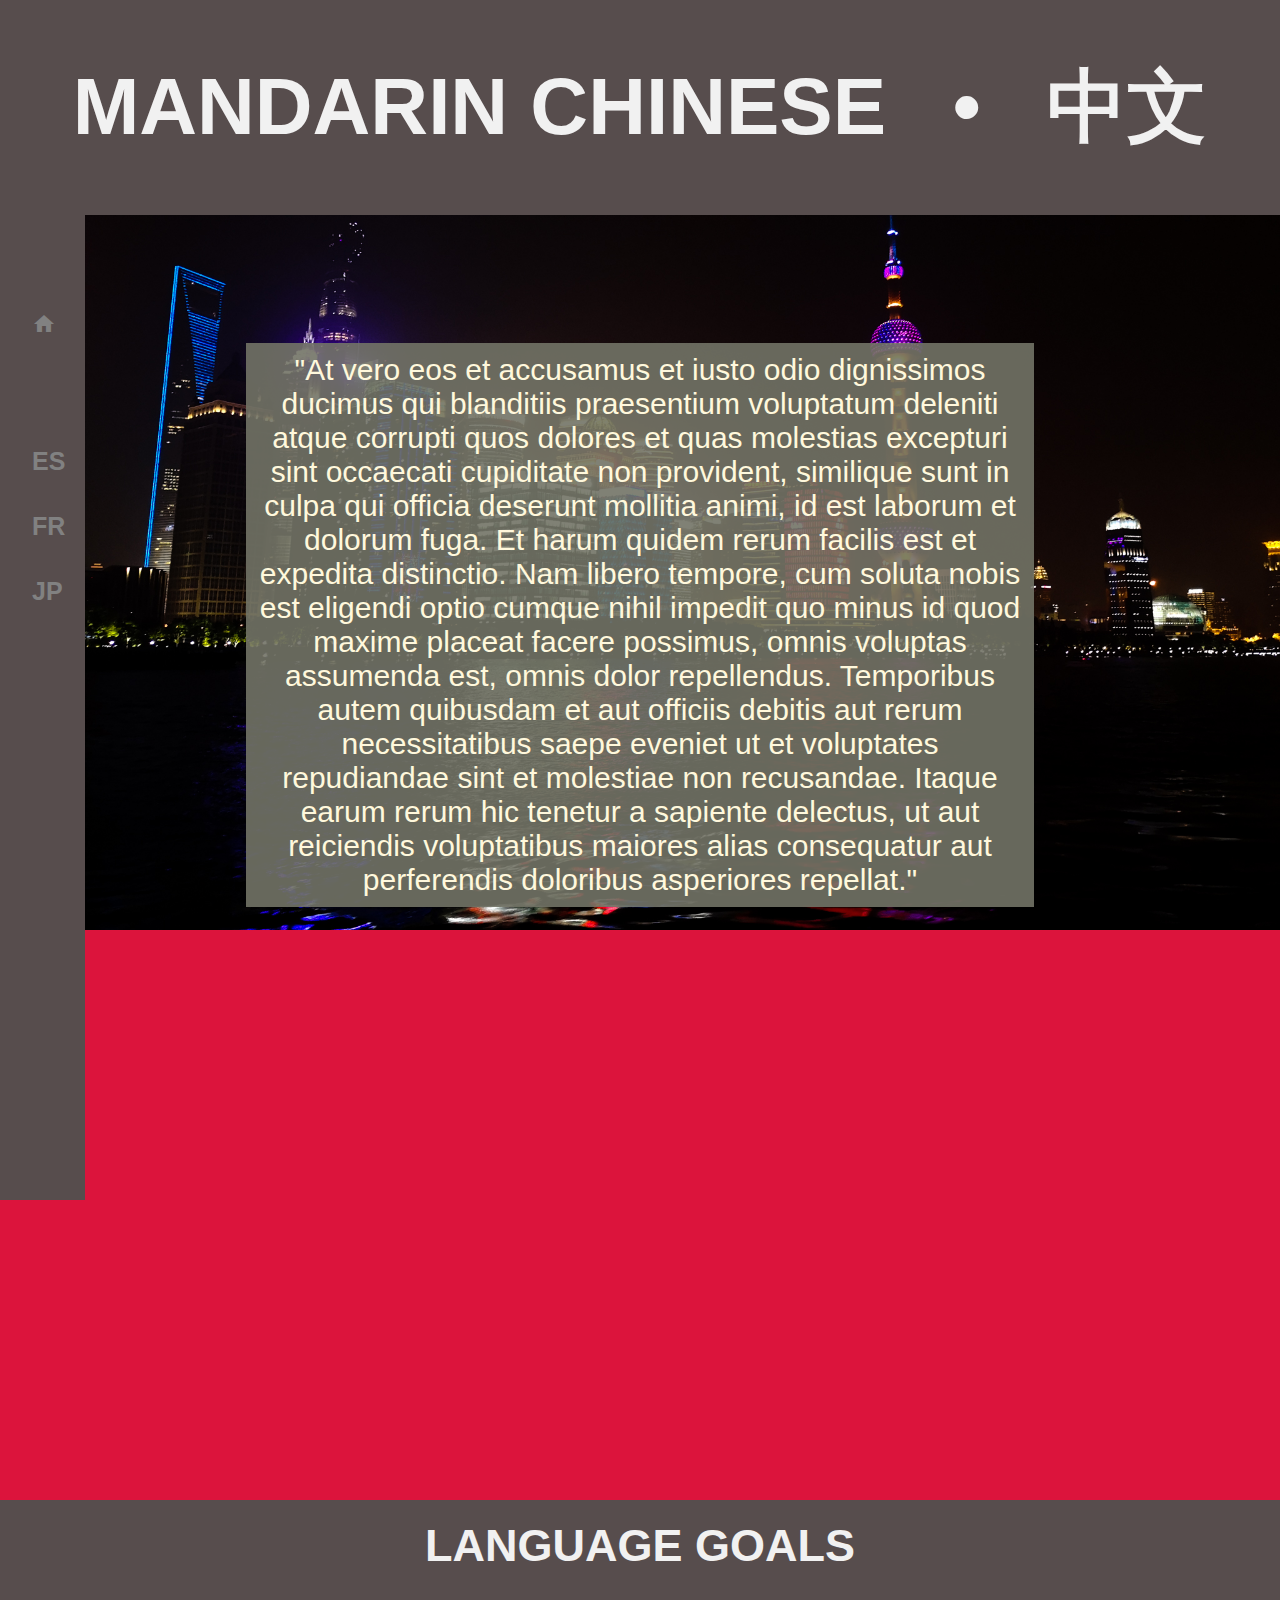
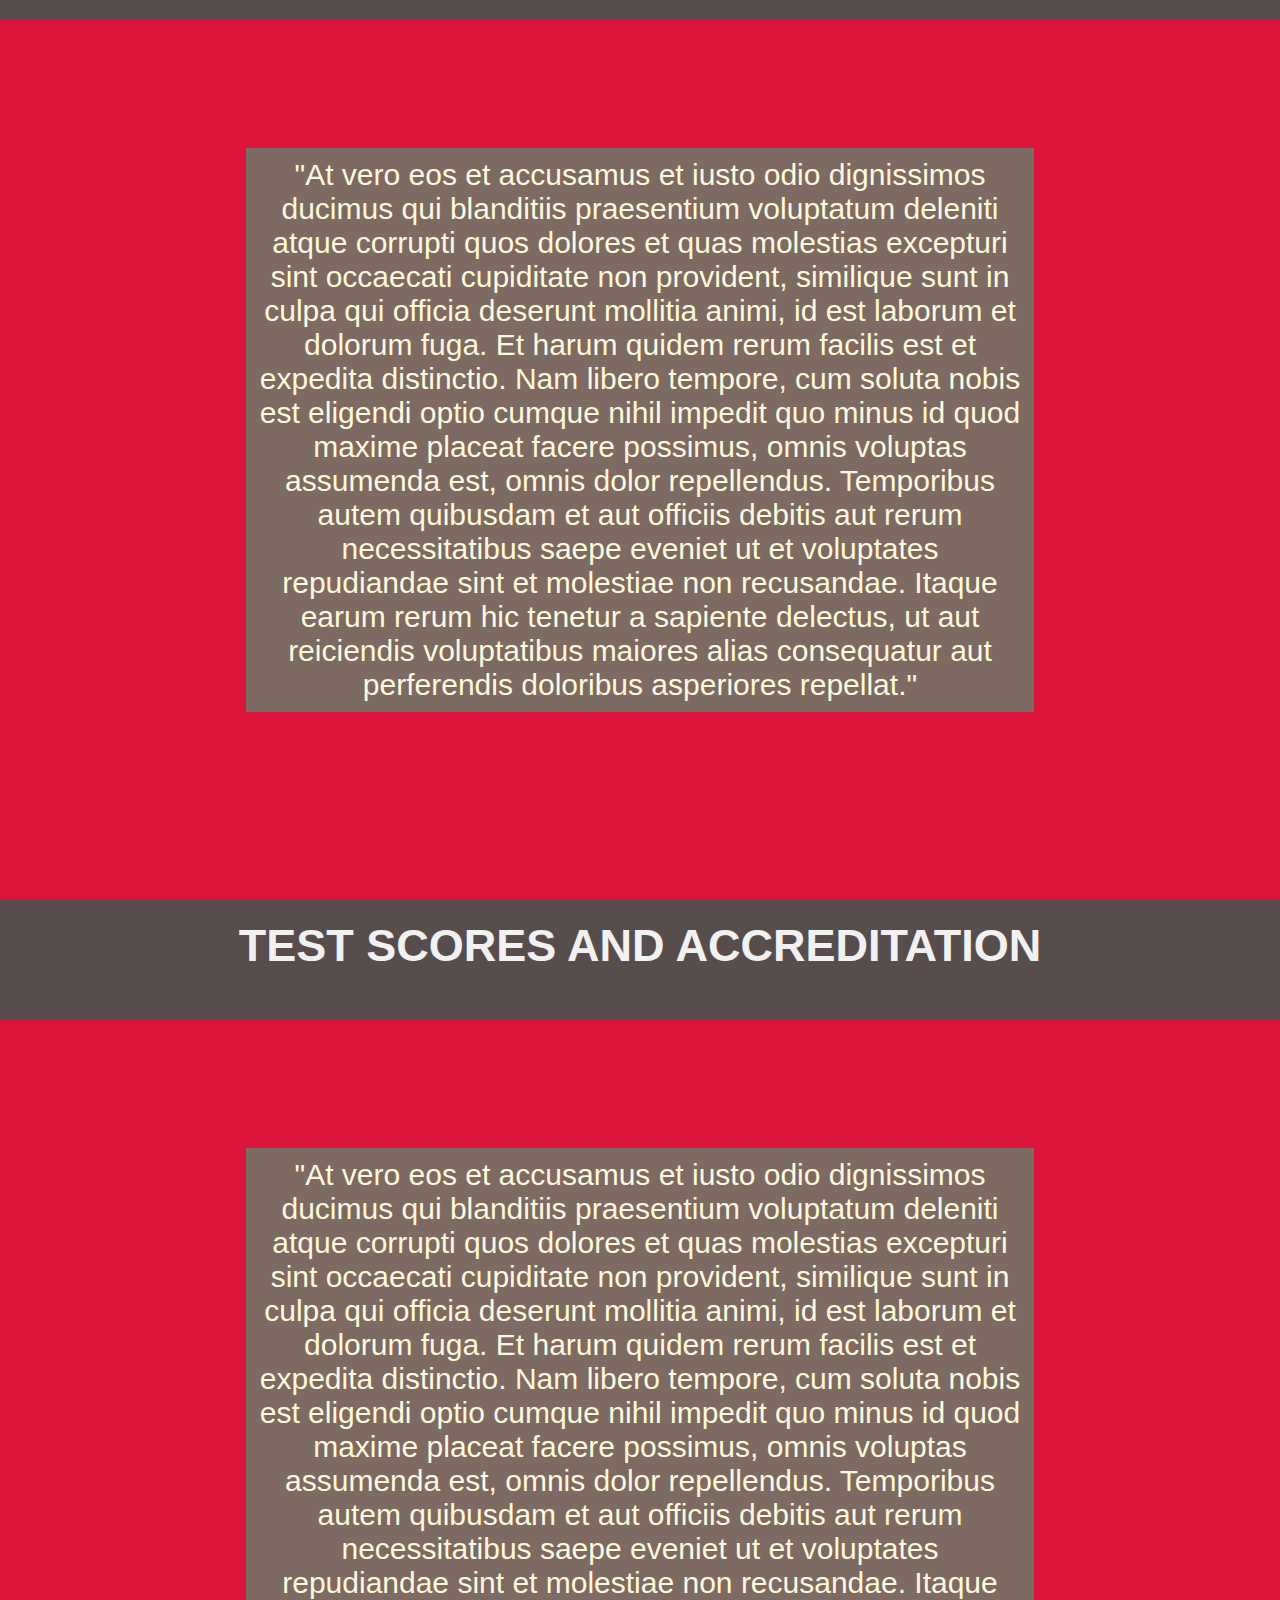
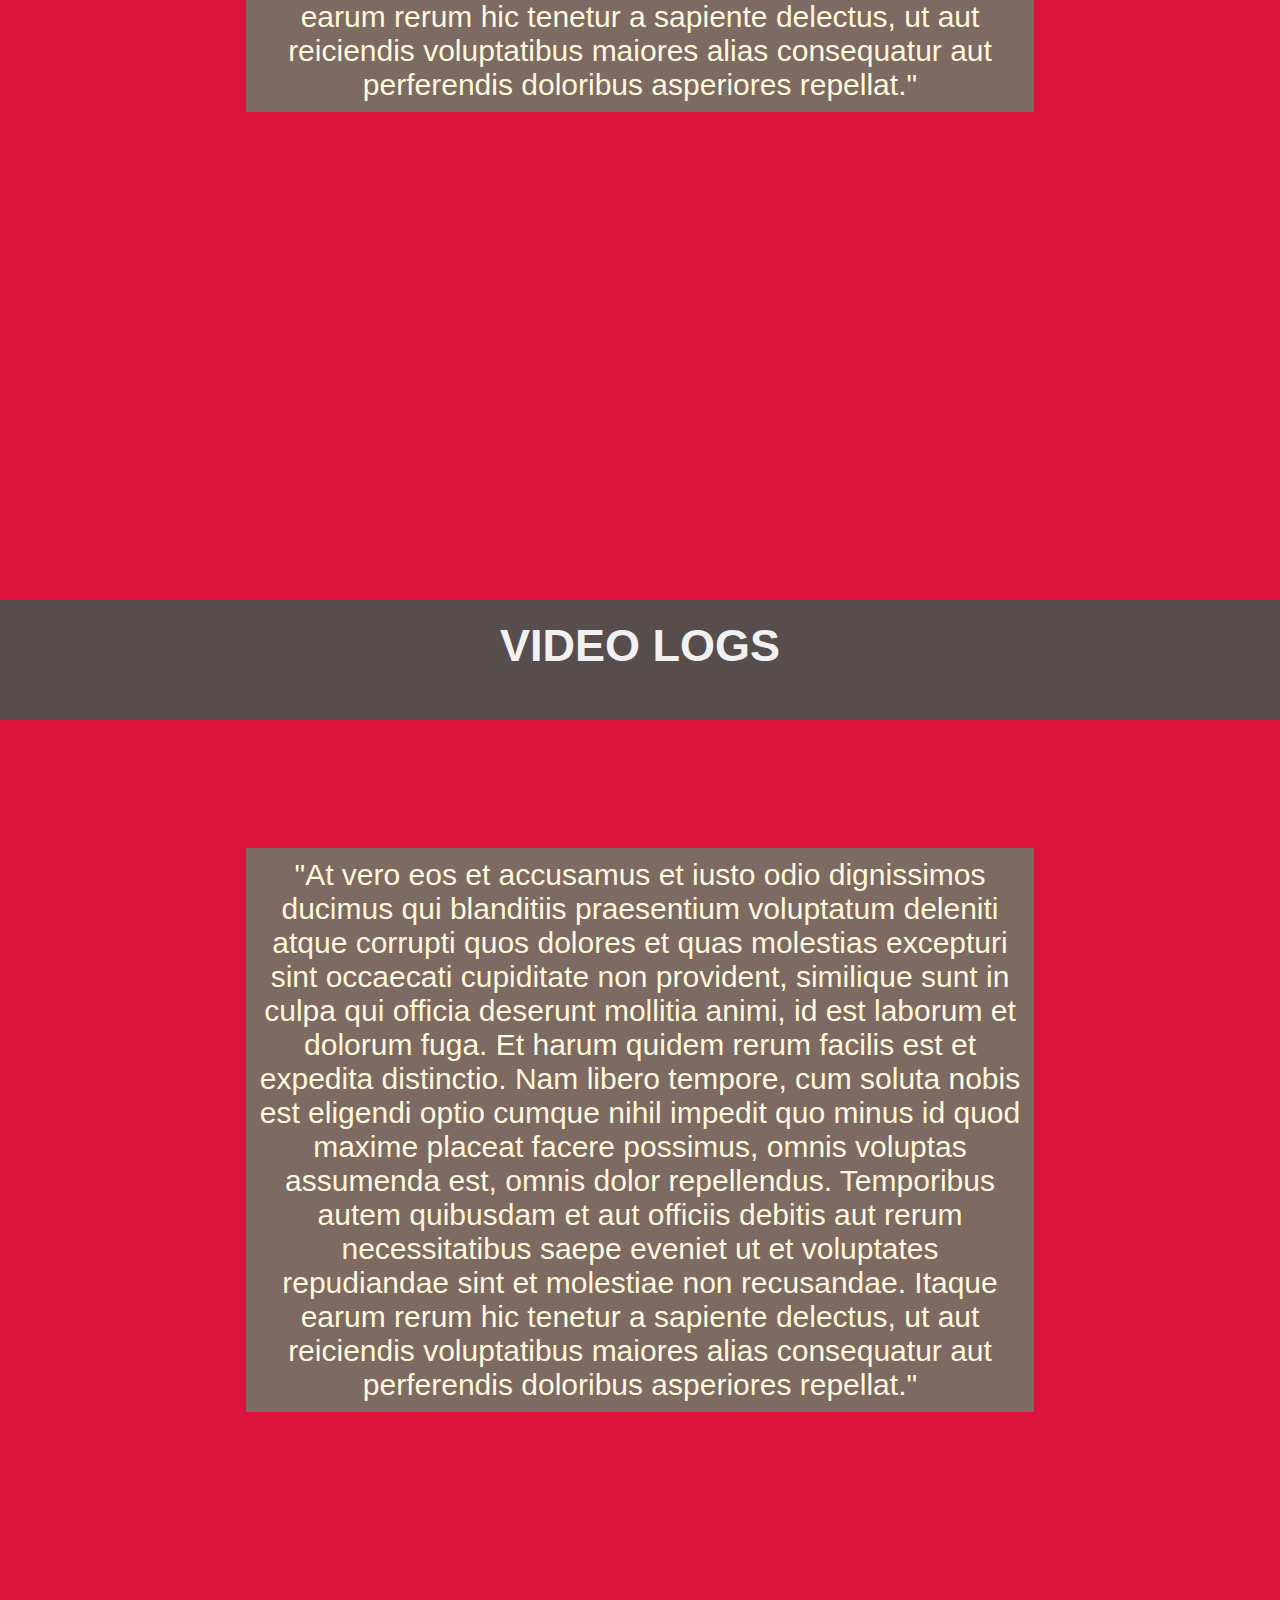
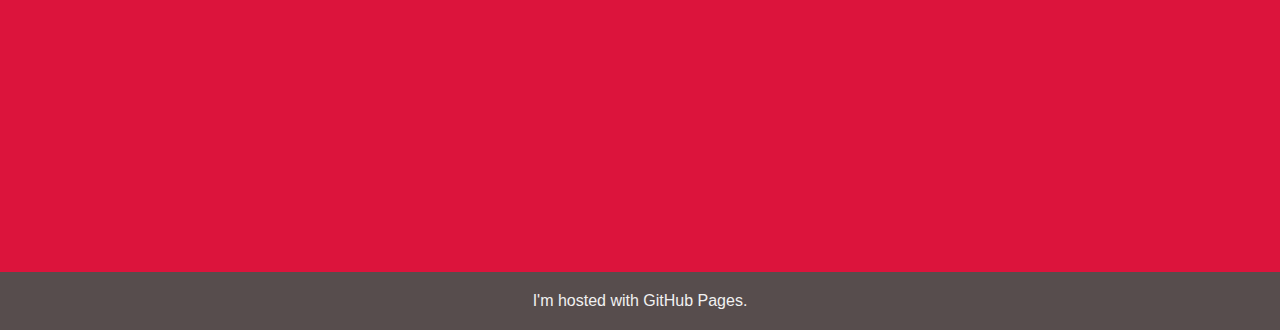
==== chineselanguage.html @ 8c0193ac "31/7/21 New Layout Complete" ====
<!DOCTYPE html>
<html>
    <head>
        <link rel="stylesheet" href="style.css">
        <link rel="stylesheet" href="parallax.css">
        <link rel="stylesheet" href="https://fonts.googleapis.com/icon?family=Material+Icons">
        <script type="text/javascript" src="JS/sidebar.js"></script>
    </head>
    <body>
        <div class="parallax chinese1">
            <div id="header">
                <h1>MANDARIN CHINESE &#160; &#8226; &#160; 中文</h1>
            </div>
        <div id="mySidebar" class="sidebar" onmouseover="toggleSidebar()" onmouseout="toggleSidebar()">
            <a href="index.html"><span><i class="material-icons">home</i><span class="icon-text">HOME</span></a><br>
            <div id="invisible"><br><br></div>
            <a href="spanishlanguage.html"><span id="language_icon">ES</span><span class="icon-text"></span>SPANISH</a></span></a><br>
            <a href="frenchlanguage.html"><span id="language_icon">FR</span><span class="icon-text"></span>FRENCH</span></a><br>
            <a href="japaneselanguage.html"><span id="language_icon">JP</span><span class="icon-text"></span>JAPANESE<span></a>
        </div>
        
            <div id="textbox"> "At vero eos et accusamus et iusto odio dignissimos ducimus qui blanditiis praesentium voluptatum deleniti atque corrupti quos dolores et quas molestias excepturi sint occaecati cupiditate non provident, similique sunt in culpa qui officia deserunt mollitia animi, id est laborum et dolorum fuga. Et harum quidem rerum facilis est et expedita distinctio. Nam libero tempore, cum soluta nobis est eligendi optio cumque nihil impedit quo minus id quod maxime placeat facere possimus, omnis voluptas assumenda est, omnis dolor repellendus. Temporibus autem quibusdam et aut officiis debitis aut rerum necessitatibus saepe eveniet ut et voluptates repudiandae sint et molestiae non recusandae. Itaque earum rerum hic tenetur a sapiente delectus, ut aut reiciendis voluptatibus maiores alias consequatur aut perferendis doloribus asperiores repellat." </div>
        </div>
        <div class="parallax chinese2">
            <div id="subtitle"> LANGUAGE GOALS </div>
            <div id="textbox">"At vero eos et accusamus et iusto odio dignissimos ducimus qui blanditiis praesentium voluptatum deleniti atque corrupti quos dolores et quas molestias excepturi sint occaecati cupiditate non provident, similique sunt in culpa qui officia deserunt mollitia animi, id est laborum et dolorum fuga. Et harum quidem rerum facilis est et expedita distinctio. Nam libero tempore, cum soluta nobis est eligendi optio cumque nihil impedit quo minus id quod maxime placeat facere possimus, omnis voluptas assumenda est, omnis dolor repellendus. Temporibus autem quibusdam et aut officiis debitis aut rerum necessitatibus saepe eveniet ut et voluptates repudiandae sint et molestiae non recusandae. Itaque earum rerum hic tenetur a sapiente delectus, ut aut reiciendis voluptatibus maiores alias consequatur aut perferendis doloribus asperiores repellat."</div>
        </div>
        <div class="parallax chinese3">
            <div id="subtitle"> TEST SCORES AND ACCREDITATION </div>
            <div id="textbox">"At vero eos et accusamus et iusto odio dignissimos ducimus qui blanditiis praesentium voluptatum deleniti atque corrupti quos dolores et quas molestias excepturi sint occaecati cupiditate non provident, similique sunt in culpa qui officia deserunt mollitia animi, id est laborum et dolorum fuga. Et harum quidem rerum facilis est et expedita distinctio. Nam libero tempore, cum soluta nobis est eligendi optio cumque nihil impedit quo minus id quod maxime placeat facere possimus, omnis voluptas assumenda est, omnis dolor repellendus. Temporibus autem quibusdam et aut officiis debitis aut rerum necessitatibus saepe eveniet ut et voluptates repudiandae sint et molestiae non recusandae. Itaque earum rerum hic tenetur a sapiente delectus, ut aut reiciendis voluptatibus maiores alias consequatur aut perferendis doloribus asperiores repellat."</div>
        </div>
        <div class="parallax chinese4">
            <div id="subtitle"> VIDEO LOGS </div>
            <div id="textbox"> "At vero eos et accusamus et iusto odio dignissimos ducimus qui blanditiis praesentium voluptatum deleniti atque corrupti quos dolores et quas molestias excepturi sint occaecati cupiditate non provident, similique sunt in culpa qui officia deserunt mollitia animi, id est laborum et dolorum fuga. Et harum quidem rerum facilis est et expedita distinctio. Nam libero tempore, cum soluta nobis est eligendi optio cumque nihil impedit quo minus id quod maxime placeat facere possimus, omnis voluptas assumenda est, omnis dolor repellendus. Temporibus autem quibusdam et aut officiis debitis aut rerum necessitatibus saepe eveniet ut et voluptates repudiandae sint et molestiae non recusandae. Itaque earum rerum hic tenetur a sapiente delectus, ut aut reiciendis voluptatibus maiores alias consequatur aut perferendis doloribus asperiores repellat." </div>
            <div id="video"><iframe width="720" height="420" src="https://www.youtube.com/embed/videoseries?list=PLnIV6FF34TmdITEUDlQINY3a7JitYiyvZ" title="YouTube video player" frameborder="0" allow="accelerometer; autoplay; clipboard-write; encrypted-media; gyroscope; picture-in-picture" allowfullscreen></iframe></div>
        </div>
        <div id="footer">I'm hosted with GitHub Pages.</div>
    </body>
</html>
---- style.css ----
body {
    font-family: 'Segoe UI', Tahoma, Geneva, Verdana, sans-serif;
    padding:0px;
    margin: 0px;
    background: #f1f1f1;
  }

  
  /* Header */
#header {
    top:0;
    position: relative;
    width:100%;
    padding: 0px;
    margin:0px;
    font-size: 40px;
    text-align: center;
    background-color: rgba(87,77,77,1);
    color: #f1f1f1;
    display: flex;
    align-items: center;
    justify-content: center;
    z-index: 9;
  }

  .material-icons,
.icon-text {
  vertical-align: middle;
}

  .material-icons {
    /* padding-bottom: 3px; */
    margin-right: 30px;
  }


  .sidebar {
    height: 100%;
    width: 85px;
    position: fixed;
    z-index: 1;
    top: 0;
    left: 0;
    background-color: rgba(87,77,77,1);
    transition: 0.5s;
    overflow-x: hidden;
    padding-top: 300px;
    white-space: nowrap;
  }

  #invisible {
    padding: 8px 8px 8px 32px;
    text-decoration: none;
    font-size: 25px;
    color: #818181;
    display: block;
    text-align: left;
    font-weight: 600;
  }

  #language_icon {
    padding-bottom: 3px;
    margin-right: 30px;
    /* vertical-align: middle; */
    font-weight: 900;
  }

  .sidebar a {
    padding: 8px 8px 8px 32px;
    text-decoration: none;
    font-size: 25px;
    color: #818181;
    display: block;
  }

  .sidebar a:hover {
    color: #f1f1f1;
  }

  /* Textboxes (ADD THEME PER LANGUAGE???) */
  #textbox {
    background-color: rgb(114, 115, 102, 0.9);
    color:cornsilk;
    padding: 10px;
    margin: auto;
    margin-top: 10%;
    /* float: right; */
    font-size: 30px;
    width: 60%;
    text-align: center;
    opacity: 0.99999;
  }

  .textleft {
    float: left;
  }

  .textright {
    float: right;
  }

  .textcenter {
    float: center;
  }

  iframe {
    padding: 20px;
    display: block;
    margin:auto;
  }

#subtitle { /* I kinda want these to be sticky for like one scroll so they aren't half at the top of the screen */
  background:rgba(87,77,77,1);
  color: #f1f1f1;
  font-size: 45px;
  font-weight: 750;
  text-align: center;
  padding: 20px;
  margin:0px;
  height: 80px;
  position: sticky;
  top:0;
  z-index: 9;
}

.circle {
    border-radius: 50%;
}

.circle:hover {
  opacity: 0.4;
}

#linkedIn {
 align-items: center;
}

nav {
  align-items: center;
  top: 200px;
}

ul {
      display:flex;
      text-align: left;
      padding: 20px;
      margin:auto;
      width:70%;
      align-items: center;
  }

li {
    list-style-type: none;
  }

.flag {
    padding: 10px;
    margin: 0px;
  }

  .flag a:hover{
    opacity: 0.95;
  }

  /* Footer */
#footer {
  /* position:relative;
  bottom:0; */
  padding: 20px;
  text-align: center;
  background-color: rgba(87,77,77,1);
  margin-top: 0px;
  color: #f1f1f1;
}
  
@media (max-aspect-ratio: 1/1) {
    ul {
        flex-wrap: wrap;
        flex-direction: column;
    }

    flag {
        width: 100%;
    }

    .header {
        font-size: 20px;
    }

    .blurb {
        font-size: 15px;
    }
}
---- parallax.css ----
/* I CAN ADD THIS TO STYLE SHEET EVENTUALLY */

.parallax {
  /* The image used */
  background-color: crimson;

  /* Set a specific height */
  min-height: 1500px;

  /* Create the parallax scrolling effect */
  background-attachment: fixed;
  background-position: center;
  background-repeat: no-repeat;
  background-size: cover;
}

.parallax.chinese1{
  background-image: url("IMAGES/ChinaPhotos/shanghai.jpg");
}

.parallax.chinese2{
  background-image: url("IMAGES/ChinaPhotos/buddhahall.jpg");
  min-height: 1000px;
}

.parallax.chinese3{
  background-image: url("IMAGES/ChinaPhotos/bamboo.jpg");
  min-height: 1300px;
}

.parallax.chinese4{
  background-image: url("IMAGES/ChinaPhotos/buddhamountain.jpg");
  min-height: 700px; /*this photo could be used with being moved down a bit */
}

.parallax.spanish1{
  background-image: url("IMAGES/SpainPhotos/cathedral.jpg");
}

.parallax.spanish2{
  background-image: url("IMAGES/SpainPhotos/toledo.jpg");
}

.parallax.spanish3{
  background-image: url("IMAGES/SpainPhotos/realpalacio.jpg");
}

.parallax.spanish4{
  background-image: url("IMAGES/SpainPhotos/windmill.jpg");
}

.parallax.french1{
  background-image: url("IMAGES/FrancePhotos/arcdetriumph.jpg");
}

.parallax.french2{
  background-image: url("IMAGES/FrancePhotos/tourdeiffel.jpg");
}

.parallax.french3{
  background-image: url("IMAGES/FrancePhotos/notredame.jpg");
}

.parallax.french4{
  background-image: url("IMAGES/FrancePhotos/versailles.jpg");
}

.parallax.japanese1{
  background-image: url("IMAGES/JapanPhotos/wing.jpg");
}

.parallax.japanese2{
  background-image: url("IMAGES/JapanPhotos/window.jpg");
}

.parallax.japanese3{
  background-image: url("IMAGES/JapanPhotos/delta.jpg");
}

.parallax.japanese4{
  background-image: url("IMAGES/JapanPhotos/clouds.jpg");
}

.parallax.index1 {
  background-image: url("IMAGES/Homepage/caltonhill.jpg");
}

.parallax.index2 {
  background-image: url("IMAGES/Homepage/ridge.jpg");
}

.parallax.index3 {
  background-image: url("IMAGES/Homepage/edinburgh.jpg");
}

.parallax.index4 {
  background-image: url("IMAGES/Homepage/mountain.jpg");
}
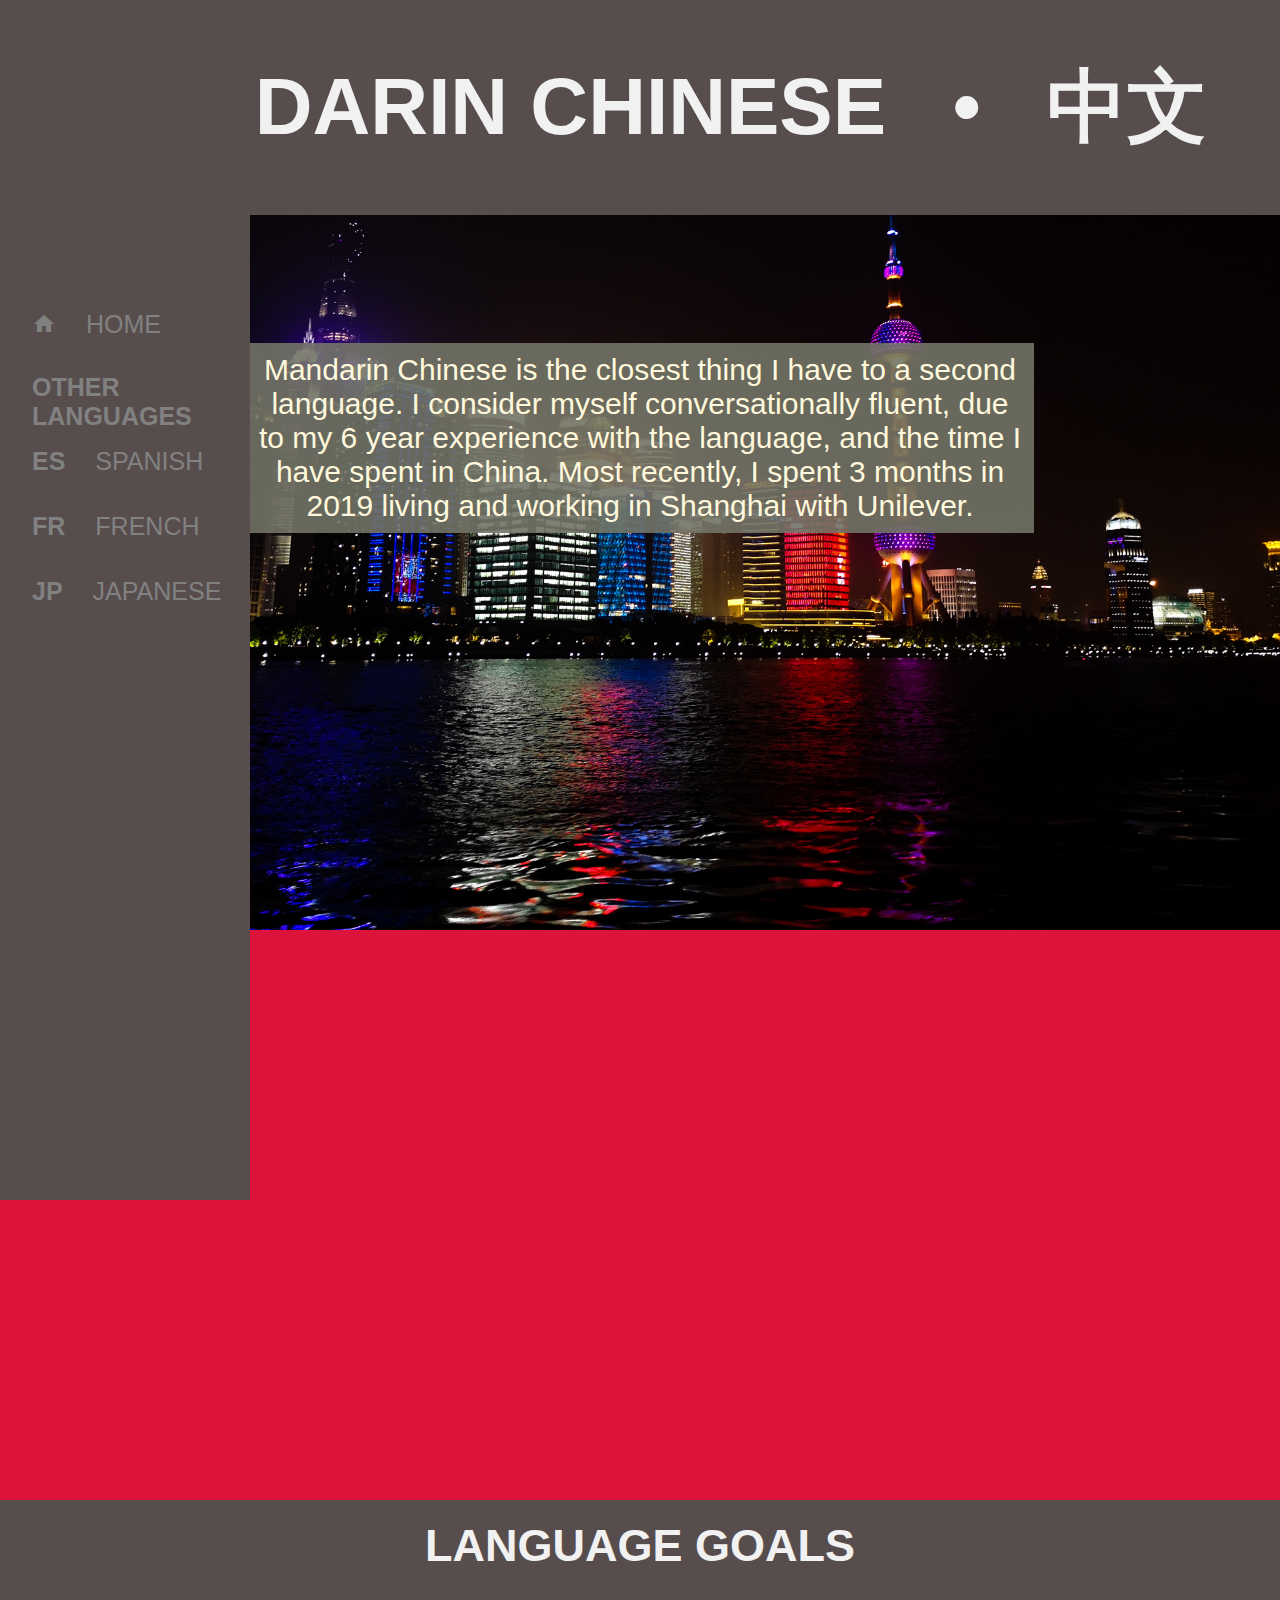
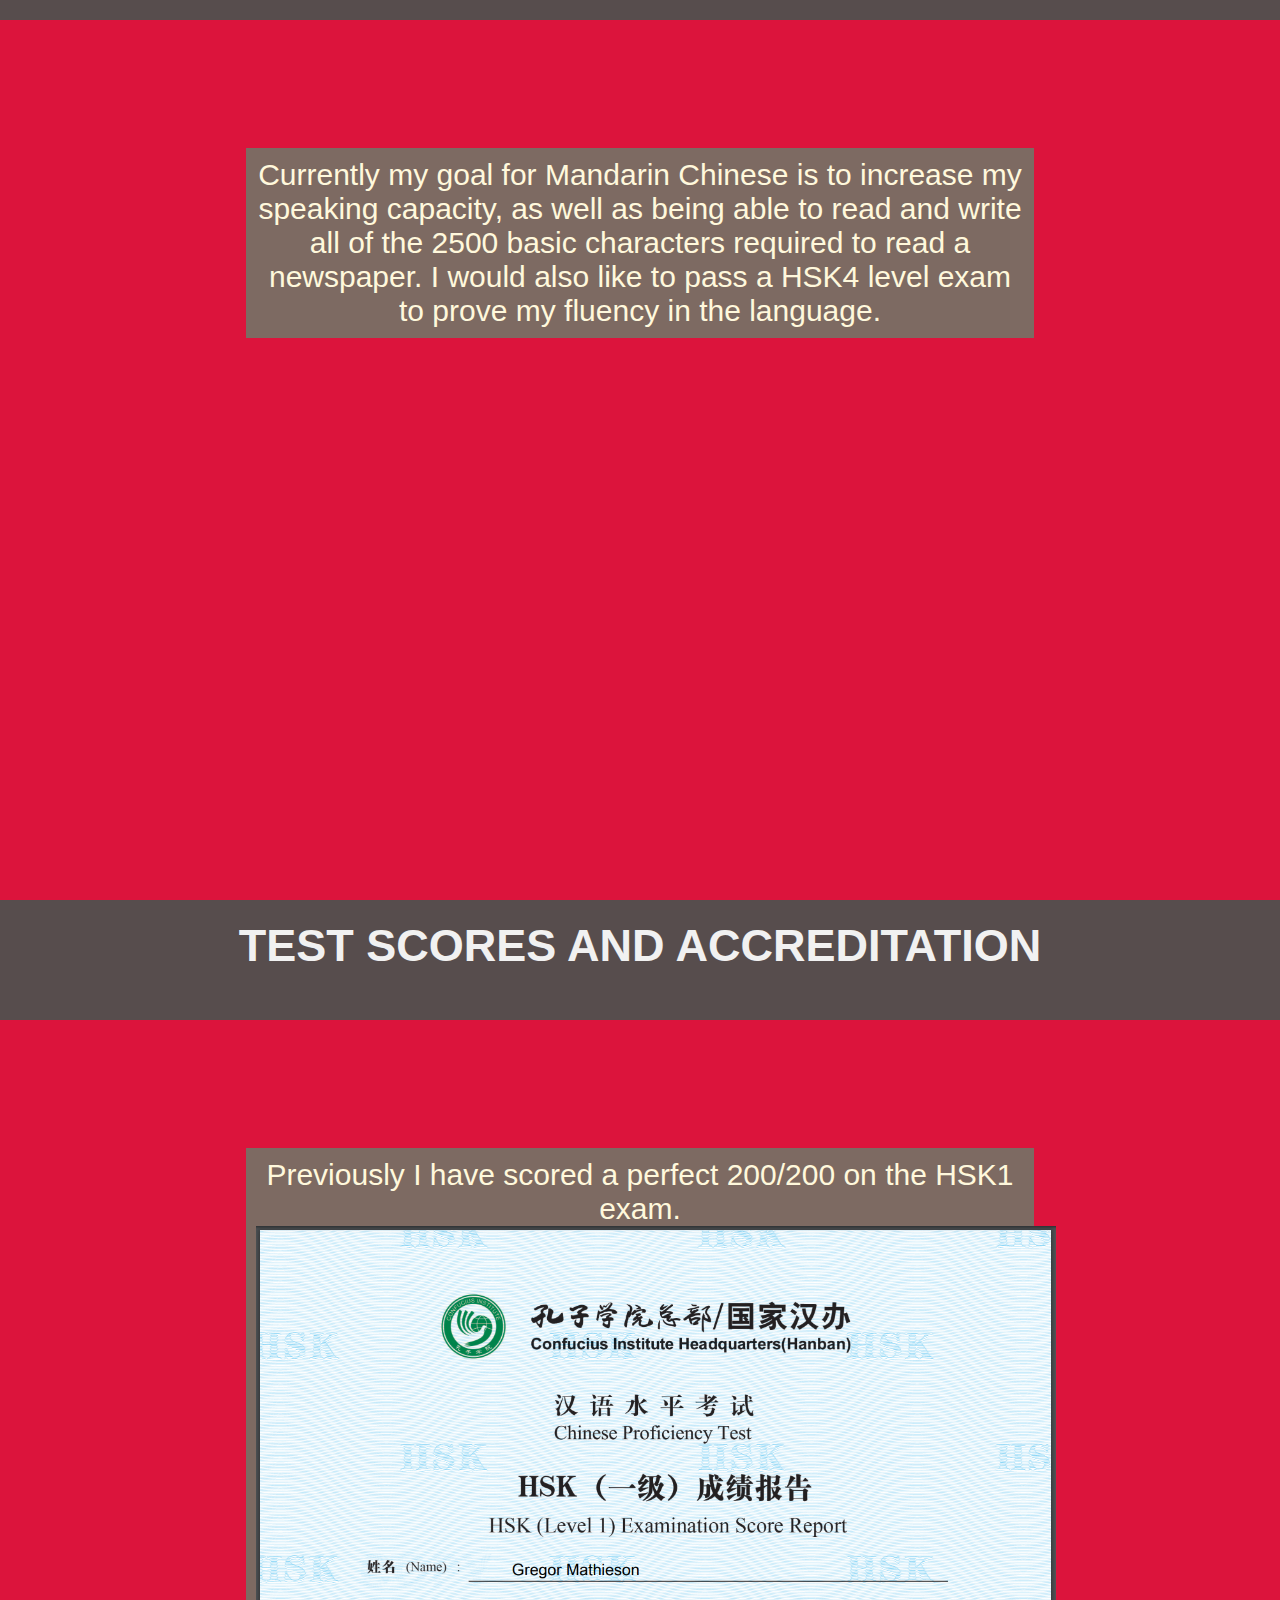
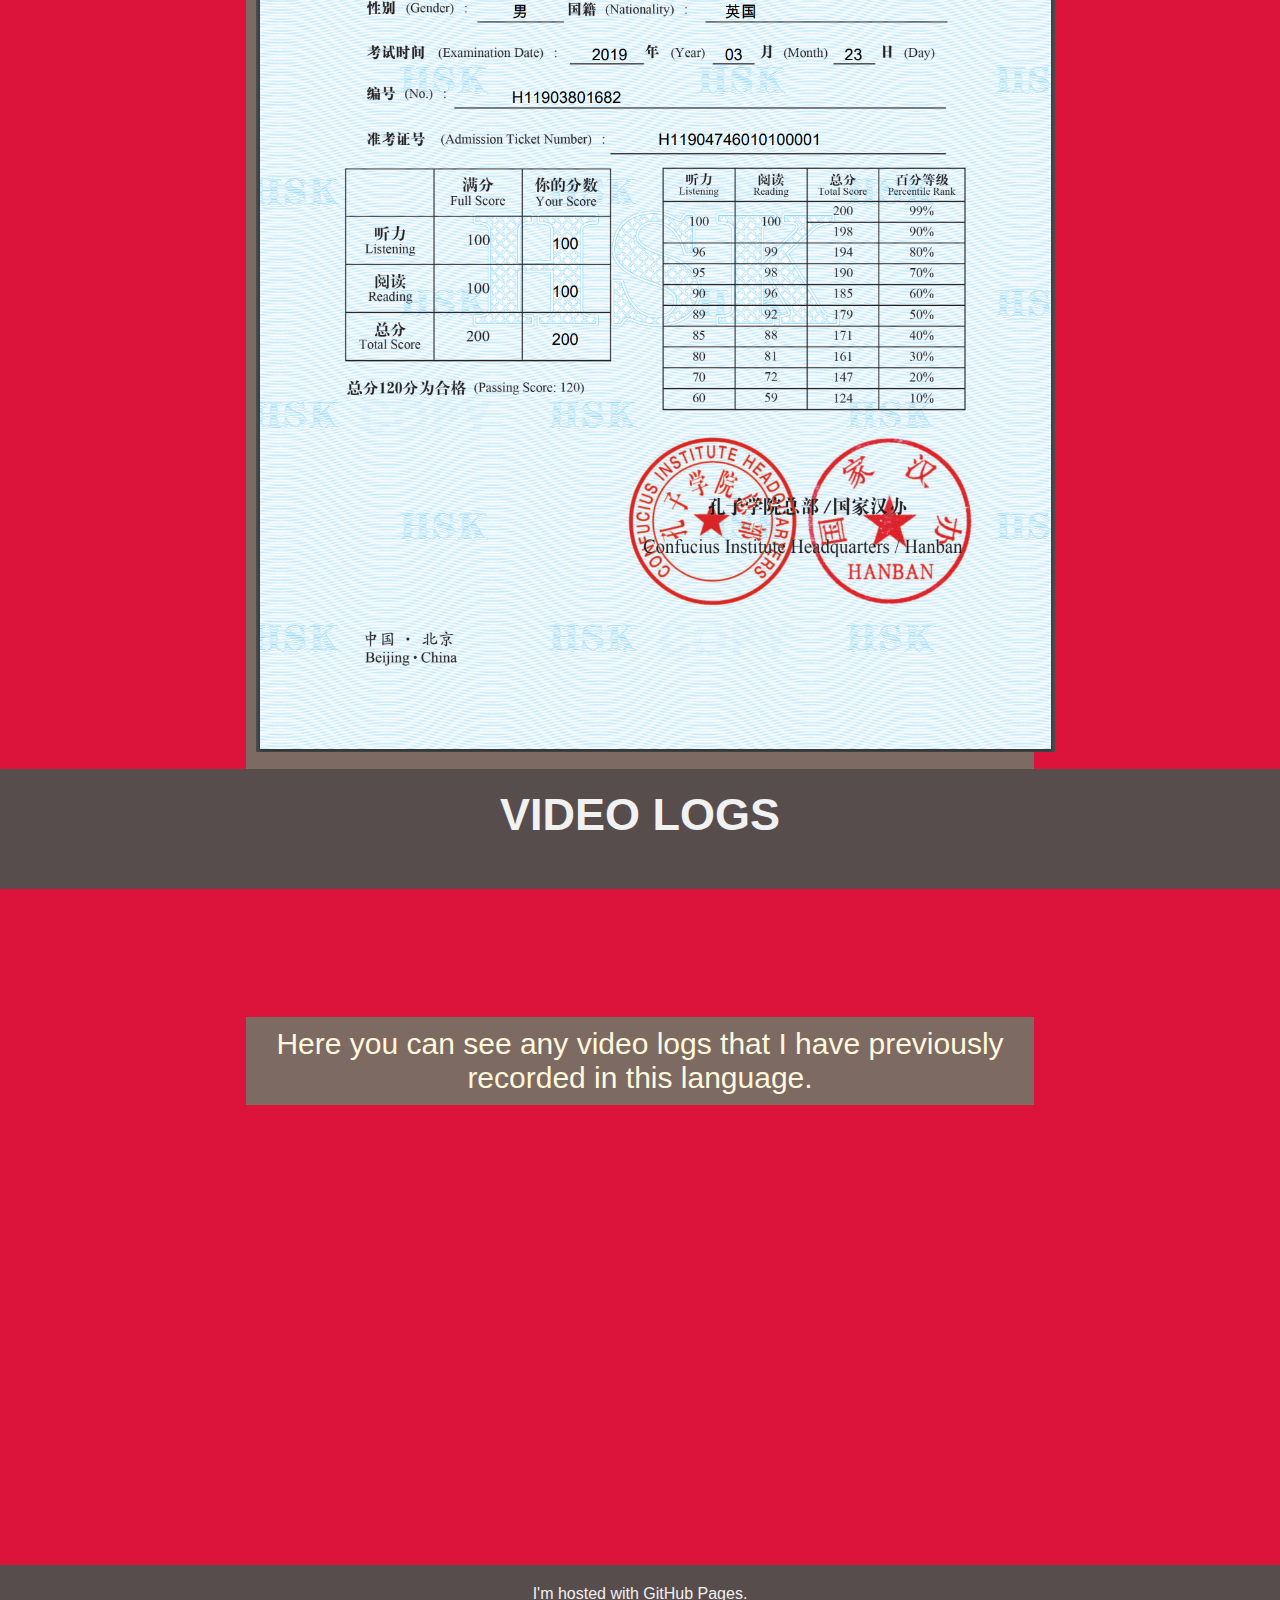
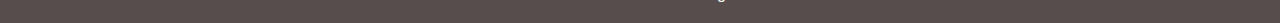
==== commit 30ffada7: "Removed sample text" ====
--- a/chineselanguage.html
+++ b/chineselanguage.html
@@ -19,19 +19,19 @@
             <a href="japaneselanguage.html"><span id="language_icon">JP</span><span class="icon-text"></span>JAPANESE<span></a>
         </div>
         
-            <div id="textbox"> "At vero eos et accusamus et iusto odio dignissimos ducimus qui blanditiis praesentium voluptatum deleniti atque corrupti quos dolores et quas molestias excepturi sint occaecati cupiditate non provident, similique sunt in culpa qui officia deserunt mollitia animi, id est laborum et dolorum fuga. Et harum quidem rerum facilis est et expedita distinctio. Nam libero tempore, cum soluta nobis est eligendi optio cumque nihil impedit quo minus id quod maxime placeat facere possimus, omnis voluptas assumenda est, omnis dolor repellendus. Temporibus autem quibusdam et aut officiis debitis aut rerum necessitatibus saepe eveniet ut et voluptates repudiandae sint et molestiae non recusandae. Itaque earum rerum hic tenetur a sapiente delectus, ut aut reiciendis voluptatibus maiores alias consequatur aut perferendis doloribus asperiores repellat." </div>
+            <div id="textbox"> Mandarin Chinese is the closest thing I have to a second language. I consider myself conversationally fluent, due to my 6 year experience with the language, and the time I have spent in China. Most recently, I spent 3 months in 2019 living and working in Shanghai with Unilever. </div>
         </div>
         <div class="parallax chinese2">
             <div id="subtitle"> LANGUAGE GOALS </div>
-            <div id="textbox">"At vero eos et accusamus et iusto odio dignissimos ducimus qui blanditiis praesentium voluptatum deleniti atque corrupti quos dolores et quas molestias excepturi sint occaecati cupiditate non provident, similique sunt in culpa qui officia deserunt mollitia animi, id est laborum et dolorum fuga. Et harum quidem rerum facilis est et expedita distinctio. Nam libero tempore, cum soluta nobis est eligendi optio cumque nihil impedit quo minus id quod maxime placeat facere possimus, omnis voluptas assumenda est, omnis dolor repellendus. Temporibus autem quibusdam et aut officiis debitis aut rerum necessitatibus saepe eveniet ut et voluptates repudiandae sint et molestiae non recusandae. Itaque earum rerum hic tenetur a sapiente delectus, ut aut reiciendis voluptatibus maiores alias consequatur aut perferendis doloribus asperiores repellat."</div>
+            <div id="textbox">Currently my goal for Mandarin Chinese is to increase my speaking capacity, as well as being able to read and write all of the 2500 basic characters required to read a newspaper. I would also like to pass a HSK4 level exam to prove my fluency in the language.</div>
         </div>
         <div class="parallax chinese3">
             <div id="subtitle"> TEST SCORES AND ACCREDITATION </div>
-            <div id="textbox">"At vero eos et accusamus et iusto odio dignissimos ducimus qui blanditiis praesentium voluptatum deleniti atque corrupti quos dolores et quas molestias excepturi sint occaecati cupiditate non provident, similique sunt in culpa qui officia deserunt mollitia animi, id est laborum et dolorum fuga. Et harum quidem rerum facilis est et expedita distinctio. Nam libero tempore, cum soluta nobis est eligendi optio cumque nihil impedit quo minus id quod maxime placeat facere possimus, omnis voluptas assumenda est, omnis dolor repellendus. Temporibus autem quibusdam et aut officiis debitis aut rerum necessitatibus saepe eveniet ut et voluptates repudiandae sint et molestiae non recusandae. Itaque earum rerum hic tenetur a sapiente delectus, ut aut reiciendis voluptatibus maiores alias consequatur aut perferendis doloribus asperiores repellat."</div>
+            <div id="textbox">Previously I have scored a perfect 200/200 on the HSK1 exam.<br><img width=800 src="IMAGES/HSK.PNG"></div>
         </div>
         <div class="parallax chinese4">
             <div id="subtitle"> VIDEO LOGS </div>
-            <div id="textbox"> "At vero eos et accusamus et iusto odio dignissimos ducimus qui blanditiis praesentium voluptatum deleniti atque corrupti quos dolores et quas molestias excepturi sint occaecati cupiditate non provident, similique sunt in culpa qui officia deserunt mollitia animi, id est laborum et dolorum fuga. Et harum quidem rerum facilis est et expedita distinctio. Nam libero tempore, cum soluta nobis est eligendi optio cumque nihil impedit quo minus id quod maxime placeat facere possimus, omnis voluptas assumenda est, omnis dolor repellendus. Temporibus autem quibusdam et aut officiis debitis aut rerum necessitatibus saepe eveniet ut et voluptates repudiandae sint et molestiae non recusandae. Itaque earum rerum hic tenetur a sapiente delectus, ut aut reiciendis voluptatibus maiores alias consequatur aut perferendis doloribus asperiores repellat." </div>
+            <div id="textbox"> Here you can see any video logs that I have previously recorded in this language. </div>
             <div id="video"><iframe width="720" height="420" src="https://www.youtube.com/embed/videoseries?list=PLnIV6FF34TmdITEUDlQINY3a7JitYiyvZ" title="YouTube video player" frameborder="0" allow="accelerometer; autoplay; clipboard-write; encrypted-media; gyroscope; picture-in-picture" allowfullscreen></iframe></div>
         </div>
         <div id="footer">I'm hosted with GitHub Pages.</div>
--- a/style.css
+++ b/style.css
@@ -46,6 +46,7 @@
     overflow-x: hidden;
     padding-top: 300px;
     white-space: nowrap;
+    z-index: 9;
   }
 
   #invisible {
@@ -120,7 +121,7 @@
   height: 80px;
   position: sticky;
   top:0;
-  z-index: 9;
+  z-index: 8;
 }
 
 .circle {
